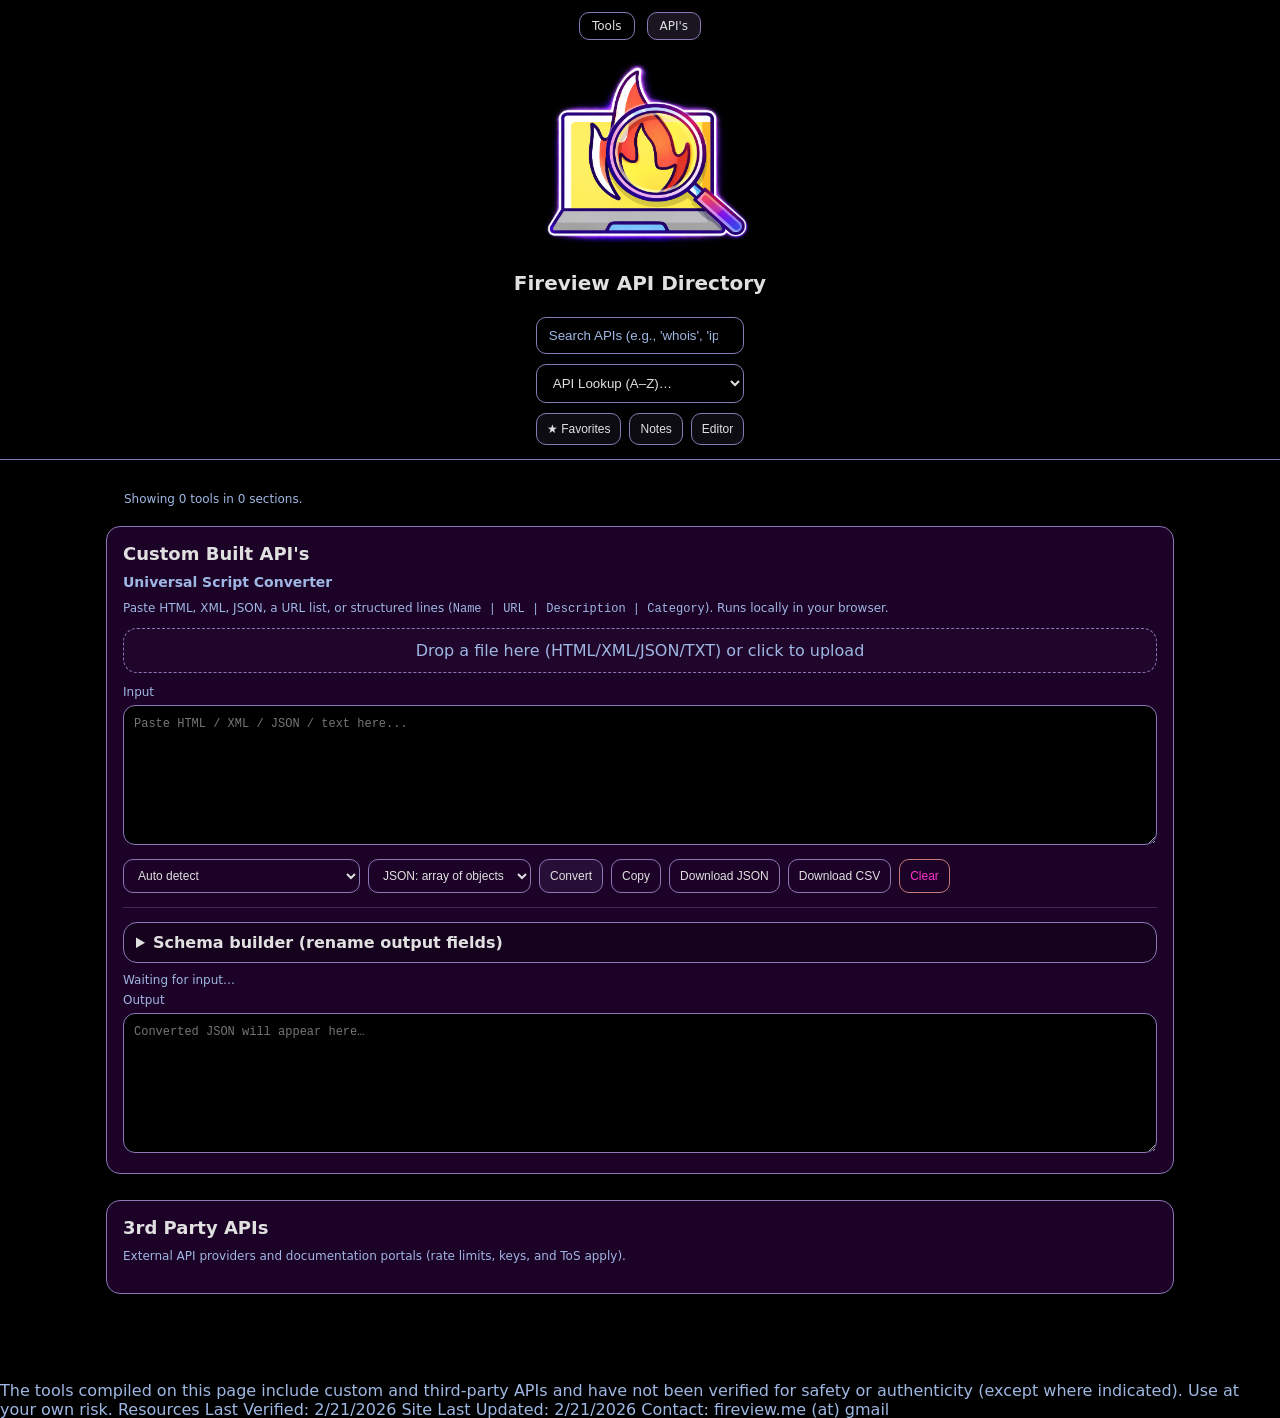
==== apis.html @ 91abe854 "Update apis.html" ====
<!DOCTYPE html>
<html lang="en">
<head>
<meta charset="utf-8"/>
<meta content="width=device-width, initial-scale=1" name="viewport"/>
<meta http-equiv="Content-Security-Policy" content="default-src 'self'; img-src 'self' data:; style-src 'self'; script-src 'self'; base-uri 'self'; form-action 'self'; object-src 'none';"/>
<title>Fireview API Directory</title>
<nav class="site-nav">
  <a href="index.html" class="nav-link">Tools</a>
  <a href="apis.html" class="nav-link active">API's</a>
</nav>
<link href="images/Fireview_Logo_Final.png" rel="icon" type="image/png"/>
<link href="images/Fireview_favicon_black.ico" rel="icon" type="image/x-icon"/>
<link rel="stylesheet" href="assets/styles.css"/>
</head>

<body>
<header>
  <div class="wrap header-inner">
    <img class="site-logo" src="images/Fireview_Logo_No_Background.png" alt="Site Logo">
    <h1>Fireview API Directory</h1>

    <div class="controls">
      <input id="q" aria-label="Search APIs" placeholder="Search APIs (e.g., 'whois', 'ip', 'enrich', 'json')" type="search"/>
      <select aria-label="Open API tool by name" id="alphaMenu">
        <option value="">API Lookup (A–Z)…</option>
      </select>

      <div class="top-actions" id="topActions">
        <button class="btn ghost" id="btnFavToggle" title="Show favorites only (f)">★ Favorites</button>
        <button class="btn ghost" id="btnNotes" title="Open notes (n)">Notes</button>
        <button class="btn ghost" id="btnEditor" title="Open editor (e)">Editor</button>
      </div>

      <!-- API category labels -->
      <div class="badges" id="badges">
        <a class="badge" href="#custom-built-apis"><span>Custom Built APIs</span> <span class="count">(1)</span></a>
        <a class="badge" href="#third-party-apis"><span>3rd Party APIs</span> <span class="count">(0)</span></a>
      </div>
    </div>
  </div>
</header>

<main id="main">
  <div id="resultsBar" class="results" aria-live="polite"></div>

  <!-- Custom Built APIs -->
<section id="custom-built-apis">
  <h2>Custom Built API's</h2>

  <!-- JSON Converter -->
  <h3 class="mini-title">Universal Script Converter</h3>

  <div class="panel" id="universalConverter">
    <p class="note">
      Paste HTML, XML, JSON, a URL list, or structured lines (<code>Name | URL | Description | Category</code>).
      Runs locally in your browser.
    </p>

    <div class="dropzone" id="convDrop" role="button" tabindex="0" aria-label="Drop a file here or click to upload">
      Drop a file here (HTML/XML/JSON/TXT) or click to upload
      <input id="convFile" type="file" accept=".html,.htm,.xml,.json,.txt,text/html,application/xml,application/json,text/plain" />
    </div>

    <label class="label" for="convInput">Input</label>
    <textarea id="convInput" class="ta" placeholder="Paste HTML / XML / JSON / text here..." spellcheck="false"></textarea>

    <div class="row">
      <select id="convMode" class="btn" aria-label="Parse mode">
        <option value="auto">Auto detect</option>
        <option value="html">HTML anchors (&lt;a href&gt;)</option>
        <option value="urls">URL list</option>
        <option value="pipes">Pipe lines (Name | URL | Desc | Cat)</option>
        <option value="xml">XML → JSON</option>
        <option value="json">JSON validate / pretty</option>
      </select>

      <select id="convOutMode" class="btn" aria-label="Output format">
        <option value="array">JSON: array of objects</option>
        <option value="keyed">JSON: keyed by url</option>
        <option value="minimal">JSON: url only</option>
      </select>

      <button class="btn ghost" id="convRun" type="button">Convert</button>
      <button class="btn" id="convCopy" type="button">Copy</button>
      <button class="btn" id="convDownloadJson" type="button">Download JSON</button>
      <button class="btn" id="convDownloadCsv" type="button">Download CSV</button>
      <button class="btn danger" id="convClear" type="button">Clear</button>
    </div>

    <div class="divider"></div>

    <details class="schema">
      <summary>Schema builder (rename output fields)</summary>
      <div class="schema-grid">
        <label class="label">Name field <input id="mapName" class="mini-in" value="name" /></label>
        <label class="label">URL field <input id="mapUrl" class="mini-in" value="url" /></label>
        <label class="label">Description field <input id="mapDesc" class="mini-in" value="description" /></label>
        <label class="label">Category field <input id="mapCat" class="mini-in" value="category" /></label>
      </div>
      <p class="note">If you change these, output JSON/CSV will use your field names.</p>
    </details>

    <div class="stat" id="convStats">Waiting for input…</div>

    <label class="label" for="convOut">Output</label>
    <textarea id="convOut" class="ta" readonly placeholder="Converted JSON will appear here…"></textarea>
  </div>
</section>

  <!-- 3rd Party APIs -->
  <section id="third-party-apis" data-category="3rd Party APIs">
    <h2>3rd Party APIs</h2>
    <div class="note">External API providers and documentation portals (rate limits, keys, and ToS apply).</div>
    <ul>
      <!-- Add new API tools here as <li class="tool"> ... -->
    </ul>
  </section>

</main>

<footer>
The tools compiled on this page include custom and third-party APIs and have not been verified for safety or authenticity (except where indicated). Use at your own risk.
Resources Last Verified: 2/21/2026
Site Last Updated: 2/21/2026
Contact: fireview.me (at) gmail
</footer>

<!-- NOTES PANEL -->
<div class="drawer hidden" id="notesDrawer" aria-hidden="true">
  <div class="drawer-head">
    <div class="drawer-title">Notes</div>
    <button class="btn" id="btnNotesClose">Close</button>
  </div>

  <div class="drawer-body">
    <label class="label">Global notes</label>
    <textarea id="globalNotes" class="ta" placeholder="General notes..."></textarea>

    <div class="divider"></div>

    <label class="label">Favorite tools</label>
    <div id="favList" class="list"></div>
  </div>
</div>

<!-- EDITOR PANEL -->
<div class="drawer hidden" id="editorDrawer" aria-hidden="true">
  <div class="drawer-head">
    <div class="drawer-title">Editor</div>
    <button class="btn" id="btnEditorClose">Close</button>
  </div>

  <div class="drawer-body">
    <div class="note">
      Format: one tool per line as <b>Category | Name | URL | Description</b>.
      Category must match an existing section heading (e.g. “Custom Built APIs”).
      Description becomes <code>data-title</code> (used by search + pill text).
    </div>

    <textarea id="editorText" class="ta" spellcheck="false"
      placeholder="Custom Built APIs | Example API Tool | https://example.com | api documentation / endpoint notes"></textarea>

    <div class="row">
      <button class="btn" id="btnLoadCurrent">Load current</button>
      <button class="btn" id="btnLoadSaved">Load saved override</button>
      <button class="btn" id="btnSaveOverride">Save override</button>
      <button class="btn" id="btnApplyOverride">Apply override</button>
      <button class="btn danger" id="btnClearOverride">Clear override</button>
    </div>
  </div>
</div>

<!-- TOOL NOTE MODAL -->
<div class="modal hidden" id="toolNoteModal" aria-hidden="true">
  <div class="modal-card">
    <div class="modal-head">
      <div class="modal-title" id="toolNoteTitle">Tool note</div>
      <button class="btn" id="btnToolNoteClose">Close</button>
    </div>
    <textarea id="toolNoteText" class="ta" placeholder="Notes for this tool..."></textarea>
    <div class="row">
      <button class="btn" id="btnToolNoteSave">Save note</button>
      <button class="btn danger" id="btnToolNoteDelete">Delete note</button>
    </div>
  </div>
</div>
  
<script src="assets/app.js" defer></script>
  
<script src="assets/convert_api.js" defer></script>
</body>
</html>
---- assets/styles.css ----
:root{
  --bg:#000000;        /* darkest background */
  --panel:#1c0227;     /* cards / sections */
  --line:#8a78b7;      /* borders */
  --muted:#9fb7e3;     /* secondary text */
  --text:#e0e0e0;      /* primary text */
}
*{box-sizing:border-box} body{
  margin:0;
  font-family:system-ui,-apple-system,Segoe UI,Roboto,Arial,sans-serif;
  background:var(--bg);
  color:var(--text);
}
header{
  position:sticky;
  top:0;
  z-index:10;
  background:rgba(0,0,0,.92);
  backdrop-filter: blur(8px);
  border-bottom:1px solid var(--line);

  /*  smooth full-hide animation */
  transition: transform 0.25s ease-in-out;
  will-change: transform;
}
header.hide{
  /*  full-hide state  */
  transform: translateY(-100%);
}
.site-nav{
  display:flex;
  justify-content:center;
  gap:12px;
  margin-top:12px;
}

.nav-link{
  padding:6px 12px;
  border:1px solid var(--line);
  border-radius:10px;
  text-decoration:none;
  color:var(--text);
  font-size:12px;
  transition:background .2s ease, border-color .2s ease;
}

.nav-link:hover{
  border-color:var(--muted);
}

.nav-link.active{
  background:rgba(138,120,183,.18);
}
.wrap{max-width:1100px;margin:0 auto;padding:14px 16px;}
h1{margin:0;font-size:20px;font-weight:650;}
.sub{margin-top:6px;color:var(--muted);font-size:13px;line-height:1.35;}
.controls{
  display:flex;
  flex-direction:column;
  gap:10px;
  align-items:stretch;
  margin-top:12px;
}
input[type="search"]{
  width:100%;
  min-width:0;
  padding:10px 12px;
  border:1px solid var(--line);
  border-radius:10px;
  background:var(--bg);
  color:var(--text);
  outline:none;
}
input[type="search"]::placeholder{
  color:var(--muted);
}
.badges{display:flex;gap:8px;flex-wrap:wrap}
.badge{
  border:1px solid var(--line);
  background:var(--panel);
  color:var(--text);
  padding:7px 10px;
  border-radius:999px;
  font-size:12px;
  text-decoration:none;
  white-space:nowrap;
}
.badge:hover{
  border-color:var(--muted);
}
.badge .count{color:var(--muted);font-variant-numeric: tabular-nums;}
main{max-width:1100px;margin:0 auto;padding:18px 16px 60px;}
section{
  margin:20px 0 26px;
  padding:16px;
  border:1px solid var(--line);
  border-radius:14px;
  background:var(--panel);
}
section h2{margin:0 0 10px;font-size:18px}
.note{color:var(--muted);font-size:12px;line-height:1.45;margin:6px 0 0}
ul{list-style:none;margin:12px 0 0;padding:0;display:grid;grid-template-columns:repeat(auto-fit,minmax(260px,1fr));gap:10px;}
li{
  border:1px solid var(--line);
  border-radius:12px;
  padding:10px 12px;
  background:var(--bg);
  text-align:center;
}
.meta{
  margin-top:6px;
  font-size:12px;
  color:var(--muted);

  display:flex;
  flex-direction:column;
  align-items:center;
  gap:6px;
  text-align:center;
}
.pill{
  border:1px solid var(--line);
  border-radius:0;          /* square */
  padding:2px 8px;
  font-size:11px;
  color:var(--muted);
  background:transparent;
}
footer{
  color:var(--muted);
}
kbd{
  border:1px solid var(--line);
  border-bottom-width:2px;
  border-radius:6px;
  padding:1px 6px;
  background:var(--bg);
  color:var(--text);
  font-size:11px;
}
.hidden{display:none !important;}
/* Hide top category navigation (dropdown or badges) */
#nav,
.badges{
  display:none !important;
}
/* Alphabetical dropdown menu bar */
#alphaMenu{
  width:100%;
  padding:10px 12px;
  border:1px solid var(--line);
  border-radius:10px;
  background:var(--bg);
  color:var(--text);
  outline:none;
}
#alphaMenu option,
#alphaMenu optgroup{
  background:var(--bg);
  color:var(--text);
}

.meta{
  min-height:36px;
}
.tool-search {
  margin-top: 8px;
  display: flex;
  gap: 8px;
  justify-content: center;
}

.tool-search input[type="search"]{
  width: min(240px, 100%);
  padding: 6px 8px;
  border: 1px solid var(--line);
  border-radius: 10px;
  background: var(--bg);
  color: var(--text);
  outline: none;
  font-size: 12px;
}

.tool-search button{
  padding: 6px 10px;
  border: 1px solid var(--line);
  border-radius: 10px;
  background: transparent;
  color: var(--text);
  cursor: pointer;
  font-size: 12px;
}
.tool-search button:hover{
  border-color: var(--muted);
}
/* Tool title is text (not a link) */
.link{
  display:block;
  color:var(--text);
  font-weight:600;
  font-size:14px;
  line-height:1.25;
  text-align:center;
}

/* Clickable URL shown under the title */
.url-link{
  display:block;
  color:var(--muted);
  font-size:12px;
  text-decoration:none;
  word-break:break-all;
}
.url-link:hover{
  color:var(--text);
  text-decoration:underline;
}

/* URL Search Cards for Tools */
li.tool{
  display:flex;
  flex-direction:column;
  justify-content:center;
  min-height:120px;
}
/* Logo layout */
.header-inner{
  display:flex;
  flex-direction:column;   /* stack logo above search */
  align-items:center;
  text-align:center;
  gap:10px;
}

/* Logo sizing */
.site-logo{
  width:240px;
  height:auto;
  display:block;
  margin:0 auto;
}
/* Buttons */
.btn{
  padding:8px 10px;
  border:1px solid var(--line);
  border-radius:10px;
  background:transparent;
  color:var(--text);
  cursor:pointer;
  font-size:12px;
}
.btn:hover{border-color:var(--muted);}
.btn.ghost{background:rgba(138,120,183,.10);}
.btn.danger{border-color:#c77; color:#f3c;}
.top-actions{display:flex; gap:8px; justify-content:center; flex-wrap:wrap;
}
/* Favorites toggle active state (top button) */
button.btn.on{
  background:#d4af37;        /* gold */
  border-color:#d4af37;
  color:#000;
}
.btn.on:hover{
  background:#e6c55c;
  border-color:#e6c55c;
}
/* Star + tool actions */
.tool-actions{
  display:flex;
  gap:8px;
  justify-content:center;
  align-items:center;
  margin-top:8px;
}
.star{
  border:1px solid var(--line);
  border-radius:10px;
  padding:4px 8px;
  cursor:pointer;
  user-select:none;
  font-size:12px;
  line-height:1;
}
.star.on{
  background:#d4af37; /*gold star - fave tools */
  border-color:#d4af37;
  color:#000;
}
.mini{
  border:1px solid var(--line);
  border-radius:10px;
  padding:4px 8px;
  font-size:12px;
  cursor:pointer;
}

/* Drawer panels */
.drawer{
  position:fixed;
  top:0; right:0;
  width:min(520px, 92vw);
  height:100%;
  background:rgba(0,0,0,.96);
  border-left:1px solid var(--line);
  z-index:50;
  display:flex;
  flex-direction:column;
}
.drawer-head{
  padding:12px 12px;
  border-bottom:1px solid var(--line);
  display:flex;
  justify-content:space-between;
  align-items:center;
  gap:10px;
}
.drawer-title{font-weight:650;}
.drawer-body{padding:12px; overflow:auto;}
.label{display:block; margin:6px 0; color:var(--muted); font-size:12px;}
.ta{
  width:100%;
  min-height:140px;
  border:1px solid var(--line);
  border-radius:12px;
  background:var(--bg);
  color:var(--text);
  padding:10px;
  outline:none;
  font-size:12px;
  line-height:1.35;
}
.row{display:flex; gap:8px; flex-wrap:wrap; margin-top:10px;}
.divider{height:1px; background:rgba(138,120,183,.35); margin:14px 0;}
.list{display:flex; flex-direction:column; gap:8px;}
.list a{
  color:var(--muted);
  text-decoration:none;
  border:1px solid var(--line);
  border-radius:12px;
  padding:8px 10px;
}
.list a:hover{color:var(--text); border-color:var(--muted);}

/* Modal */
.modal{
  position:fixed; inset:0;
  background:rgba(0,0,0,.65);
  z-index:60;
  display:flex;
  align-items:center;
  justify-content:center;
  padding:14px;
}
.modal-card{
  width:min(720px, 96vw);
  background:rgba(0,0,0,.96);
  border:1px solid var(--line);
  border-radius:14px;
  padding:12px;
}
.modal-head{
  display:flex;
  align-items:center;
  justify-content:space-between;
  gap:10px;
  margin-bottom:10px;
}
.modal-title{font-weight:650;}

/* QoF additions */
.skip{
  position:absolute;
  left:-9999px;
  top:auto;
  width:1px;
  height:1px;
  overflow:hidden;
}
.skip:focus{
  left:12px;
  top:12px;
  width:auto;
  height:auto;
  padding:8px 12px;
  border:1px solid var(--line);
  background:rgba(0,0,0,.92);
  color:var(--text);
  border-radius:10px;
  z-index:999;
}
.results{
  margin:14px auto 0;
  max-width:1200px;
  padding:0 18px;
  color:var(--muted);
  font-size:12px;
}
.empty{
  margin:10px auto 0;
  max-width:1200px;
  padding:0 18px;
  color:var(--muted);
  font-size:13px;
}
:focus-visible{
  outline:2px solid var(--muted);
  outline-offset:2px;
}
section{
  content-visibility:auto;
  contain-intrinsic-size: 400px;
}
/* Universal Script Converter panel */
.mini-title{
  margin:6px 0 10px;
  font-size:14px;
  color:var(--muted);
  font-weight:650;
}

#universalConverter .note{
  color:var(--muted);
  font-size:12px;
  line-height:1.45;
  margin:0 0 10px;
}

.dropzone{
  position:relative;
  border:1px dashed var(--line);
  border-radius:14px;
  padding:12px;
  text-align:center;
  color:var(--muted);
  background:rgba(255,255,255,.02);
  cursor:pointer;
  margin:10px 0 12px;
}
.dropzone:hover{border-color:var(--muted);}
.dropzone.dragover{
  border-color:var(--muted);
  background:rgba(159,183,227,.08);
}
.dropzone input[type="file"]{
  position:absolute;
  inset:0;
  opacity:0;
  cursor:pointer;
}

.schema{
  border:1px solid var(--line);
  border-radius:14px;
  padding:10px 12px;
  background:rgba(0,0,0,.25);
}
.schema summary{cursor:pointer; color:var(--text); font-weight:650;}
.schema-grid{
  display:grid;
  grid-template-columns:repeat(auto-fit, minmax(210px, 1fr));
  gap:10px;
  margin-top:10px;
}
.mini-in{
  width:100%;
  padding:8px 10px;
  border:1px solid var(--line);
  border-radius:10px;
  background:var(--bg);
  color:var(--text);
  outline:none;
  font-size:12px;
}

#universalConverter .stat{
  margin:10px 0 0;
  color:var(--muted);
  font-size:12px;
}
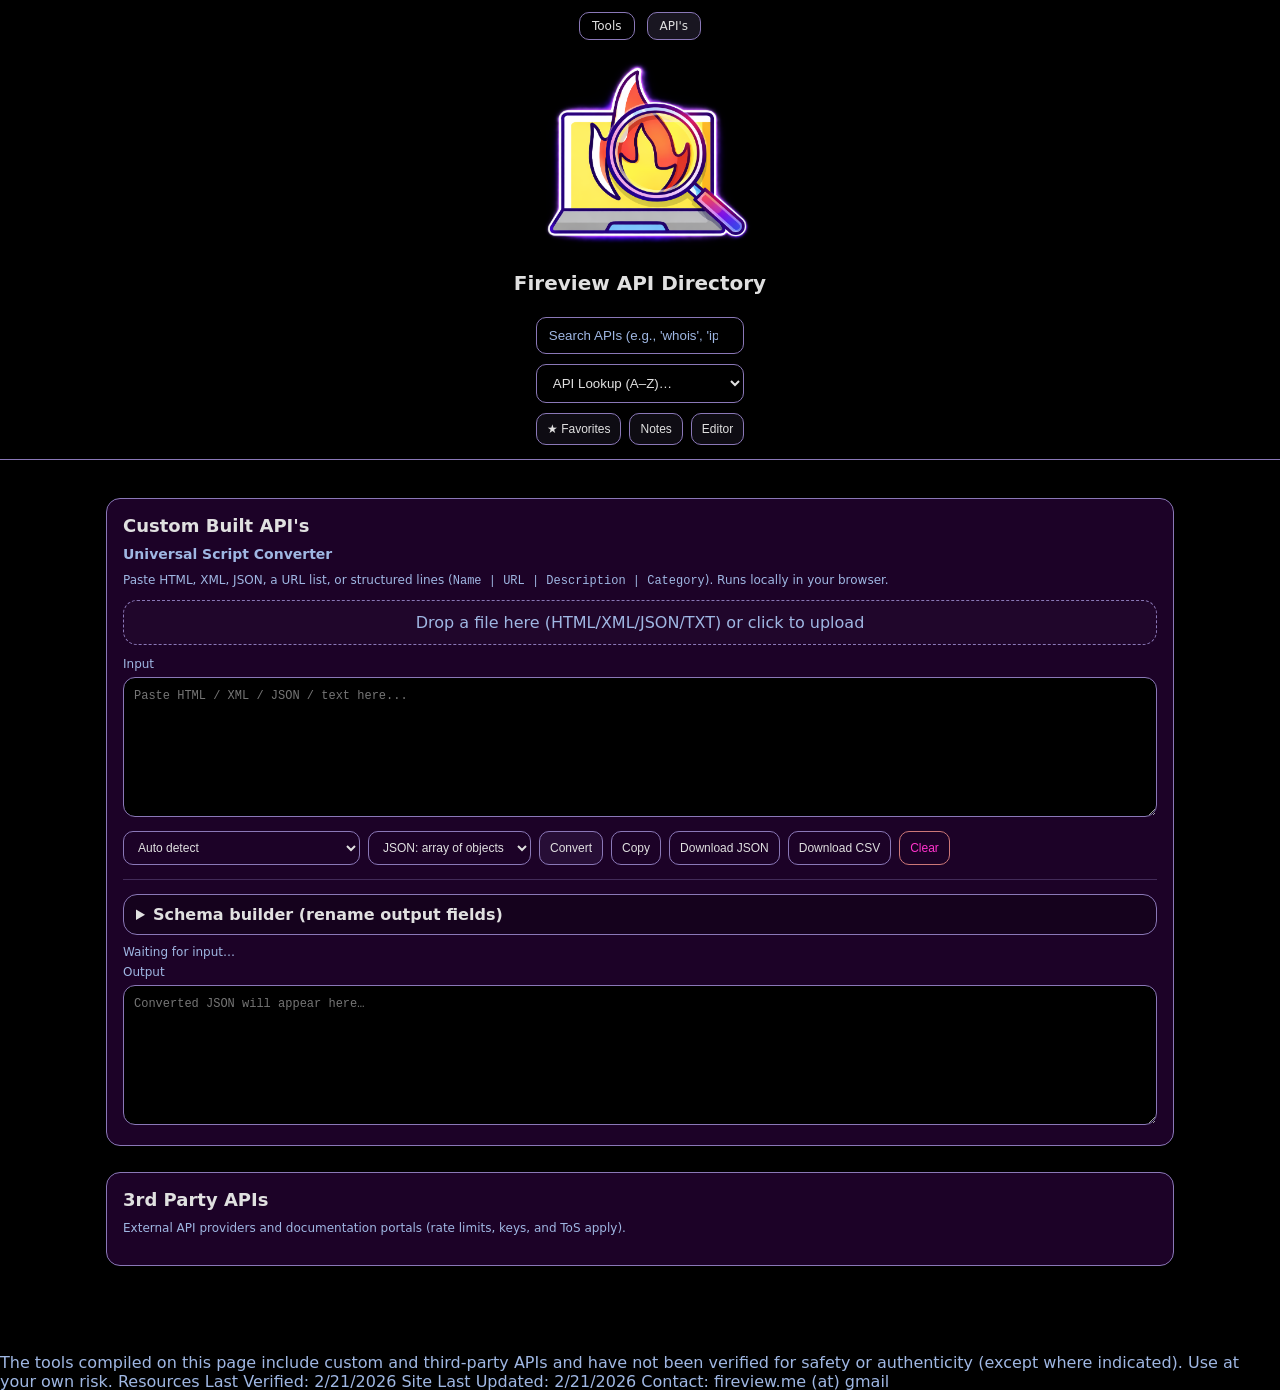
==== commit dc808a5b: "Update apis.html" ====
--- a/apis.html
+++ b/apis.html
@@ -42,8 +42,6 @@
 </header>
 
 <main id="main">
-  <div id="resultsBar" class="results" aria-live="polite"></div>
-
   <!-- Custom Built APIs -->
 <section id="custom-built-apis">
   <h2>Custom Built API's</h2>
@@ -193,3 +191,4 @@
 </html>
 
 
+
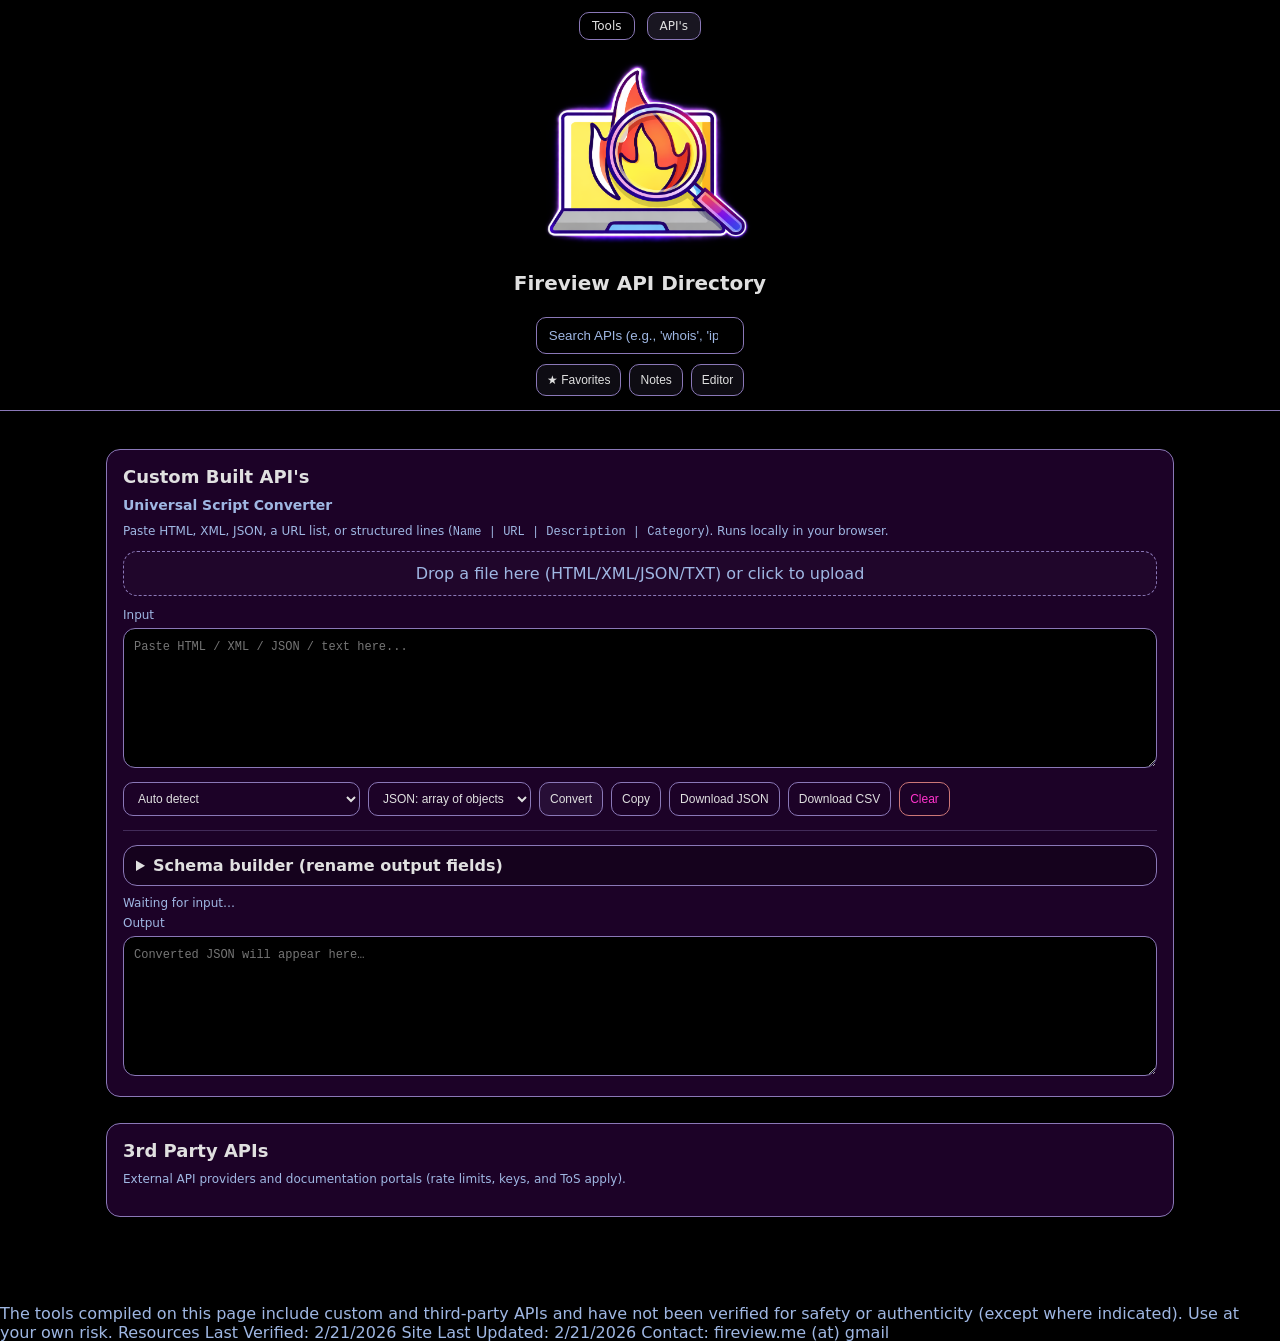
==== commit cf9ccf8c: "Update apis.html" ====
--- a/apis.html
+++ b/apis.html
@@ -22,10 +22,7 @@
 
     <div class="controls">
       <input id="q" aria-label="Search APIs" placeholder="Search APIs (e.g., 'whois', 'ip', 'enrich', 'json')" type="search"/>
-      <select aria-label="Open API tool by name" id="alphaMenu">
-        <option value="">API Lookup (A–Z)…</option>
-      </select>
-
+    
       <div class="top-actions" id="topActions">
         <button class="btn ghost" id="btnFavToggle" title="Show favorites only (f)">★ Favorites</button>
         <button class="btn ghost" id="btnNotes" title="Open notes (n)">Notes</button>
@@ -192,3 +189,4 @@
 
 
 
+
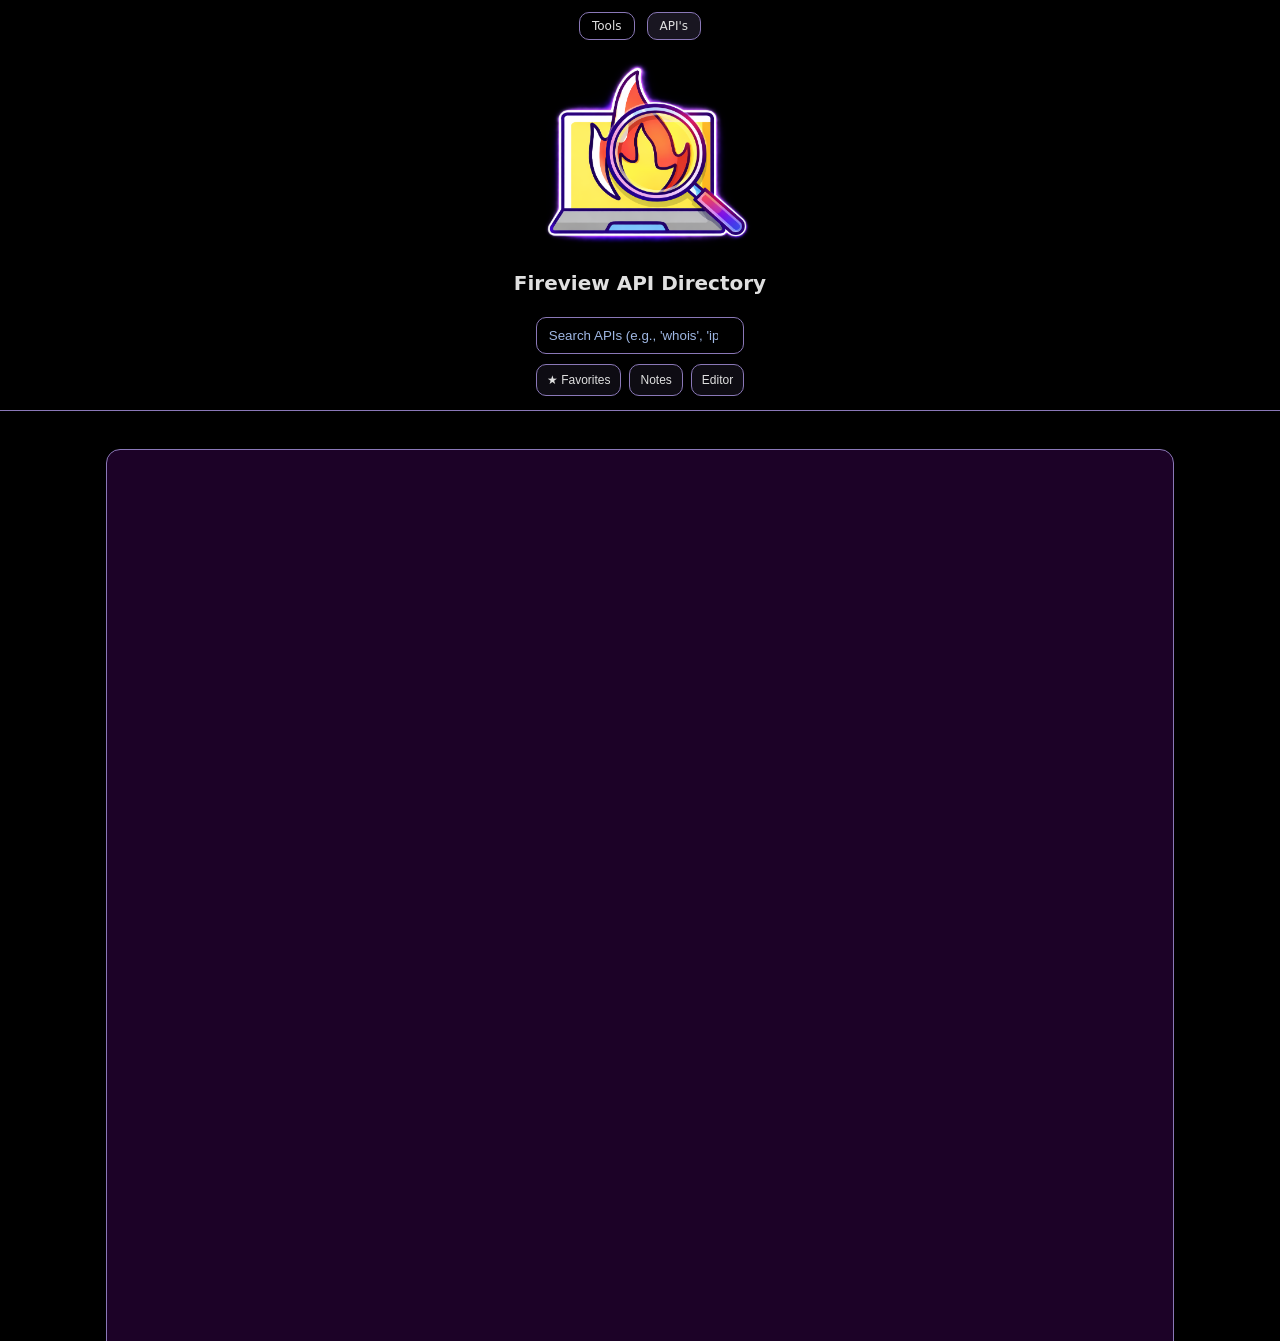
==== commit 100f2eb0: "Update apis.html" ====
--- a/apis.html
+++ b/apis.html
@@ -9,15 +9,15 @@
   <a href="index.html" class="nav-link">Tools</a>
   <a href="apis.html" class="nav-link active">API's</a>
 </nav>
-<link href="images/Fireview_Logo_Final.png" rel="icon" type="image/png"/>
-<link href="images/Fireview_favicon_black.ico" rel="icon" type="image/x-icon"/>
+<link href="images/fireview_logo_final.png" rel="icon" type="image/png"/>
+<link href="images/fireview_favicon_black.ico" rel="icon" type="image/x-icon"/>
 <link rel="stylesheet" href="assets/styles.css"/>
 </head>
 
 <body>
 <header>
   <div class="wrap header-inner">
-    <img class="site-logo" src="images/Fireview_Logo_No_Background.png" alt="Site Logo">
+    <img class="site-logo" src="images/fireview_logo_no_background.png" alt="Site Logo">
     <h1>Fireview API Directory</h1>
 
     <div class="controls">
@@ -31,7 +31,7 @@
 
       <!-- API category labels -->
       <div class="badges" id="badges">
-        <a class="badge" href="#custom-built-apis"><span>Custom Built APIs</span> <span class="count">(1)</span></a>
+        <a class="badge" href="#script-converter"><span>Script Converter</span> <span class="count">(1)</span></a>
         <a class="badge" href="#third-party-apis"><span>3rd Party APIs</span> <span class="count">(0)</span></a>
       </div>
     </div>
@@ -40,15 +40,15 @@
 
 <main id="main">
   <!-- Custom Built APIs -->
-<section id="custom-built-apis">
-  <h2>Custom Built API's</h2>
+<section id="Script Converter">
+  <h2>Script Converter</h2>
 
   <!-- JSON Converter -->
   <h3 class="mini-title">Universal Script Converter</h3>
 
   <div class="panel" id="universalConverter">
     <p class="note">
-      Paste HTML, XML, JSON, a URL list, or structured lines (<code>Name | URL | Description | Category</code>).
+      Paste HTML, XML, JSON, a URL list, or structured lines here.
       Runs locally in your browser.
     </p>
 
@@ -190,3 +190,5 @@
 
 
 
+
+
--- a/assets/styles.css
+++ b/assets/styles.css
@@ -293,7 +293,34 @@
   font-size:12px;
   cursor:pointer;
 }
-
+/* Container created by JS is .actions (not .tool-actions) */
+.actions{
+  display:flex;
+  gap:8px;
+  justify-content:center;
+  align-items:center;
+  margin:8px 0 0;
+}
+
+/* Star button created by JS is button.icon-btn.star */
+.icon-btn{
+  border:1px solid var(--line);
+  border-radius:10px;
+  padding:4px 8px;
+  background:transparent;
+  color:var(--text);
+  cursor:pointer;
+  user-select:none;
+  font-size:12px;
+  line-height:1;
+}
+
+/* When a tool is favorited, JS sets li.tool.is-fav */
+li.tool.is-fav .star{
+  background:#d4af37;
+  border-color:#d4af37;
+  color:#000;
+}
 /* Drawer panels */
 .drawer{
   position:fixed;
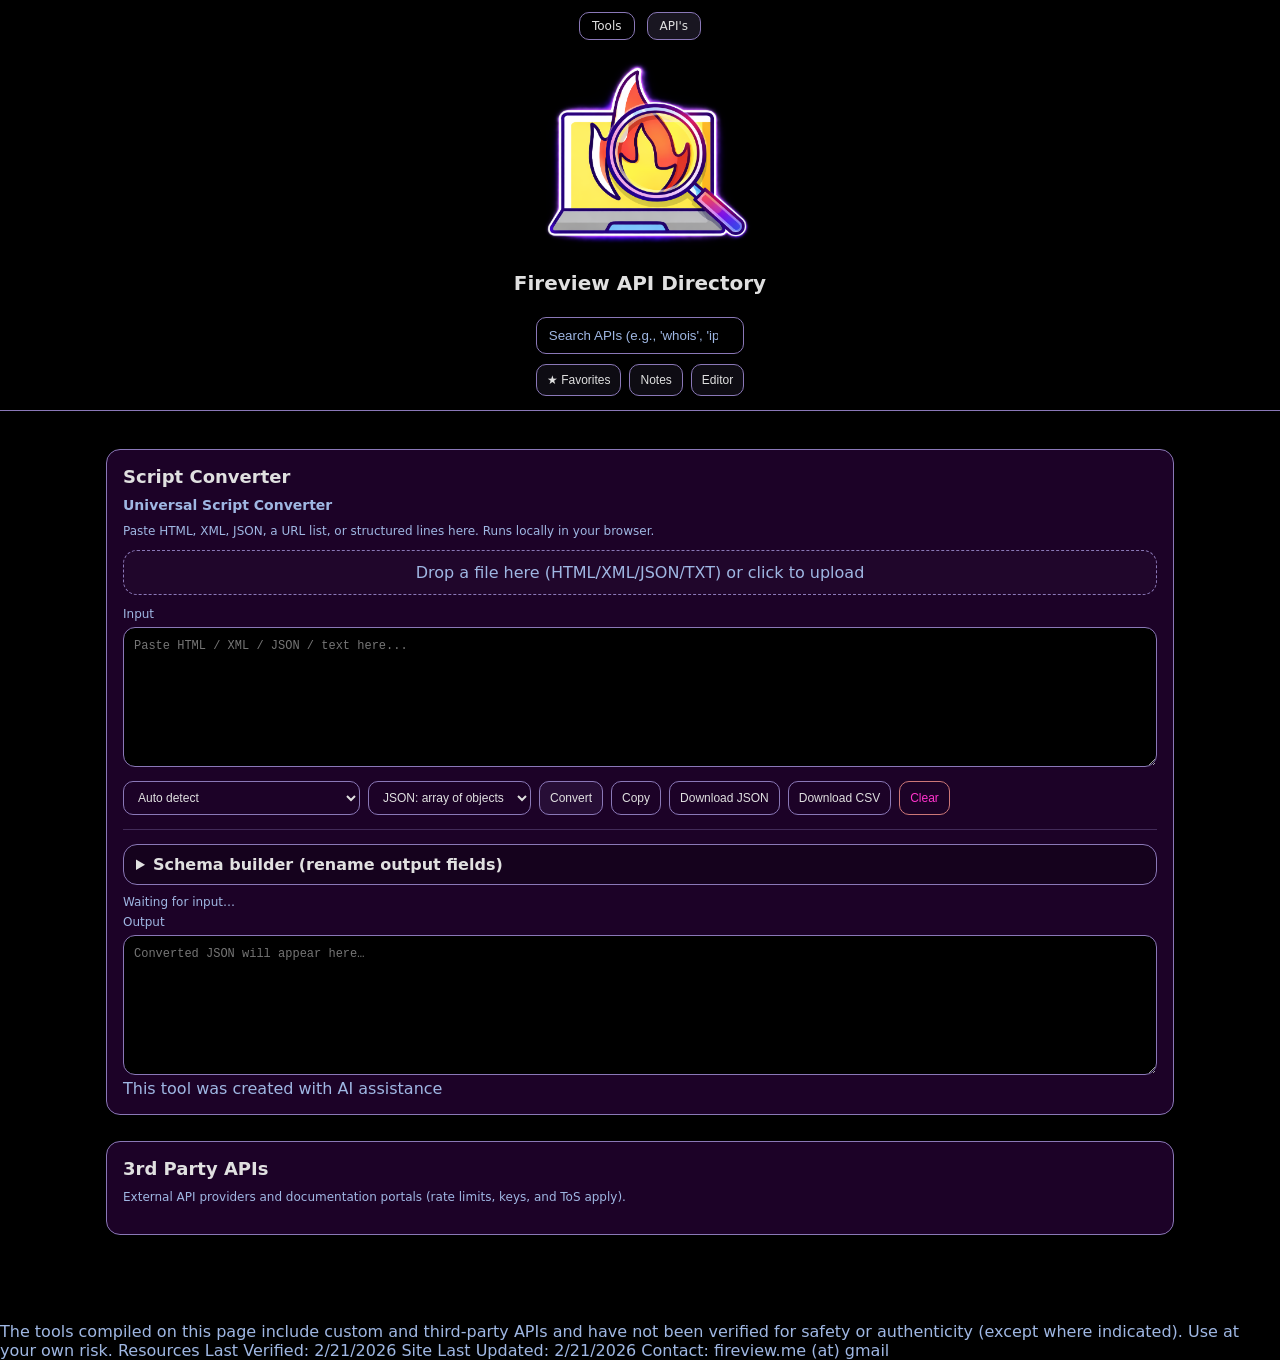
==== commit 28273ecb: "Update apis.html" ====
--- a/apis.html
+++ b/apis.html
@@ -101,6 +101,7 @@
     <label class="label" for="convOut">Output</label>
     <textarea id="convOut" class="ta" readonly placeholder="Converted JSON will appear here…"></textarea>
   </div>
+<footer> This tool was created with AI assistance </footer>
 </section>
 
   <!-- 3rd Party APIs -->
@@ -192,3 +193,4 @@
 
 
 
+
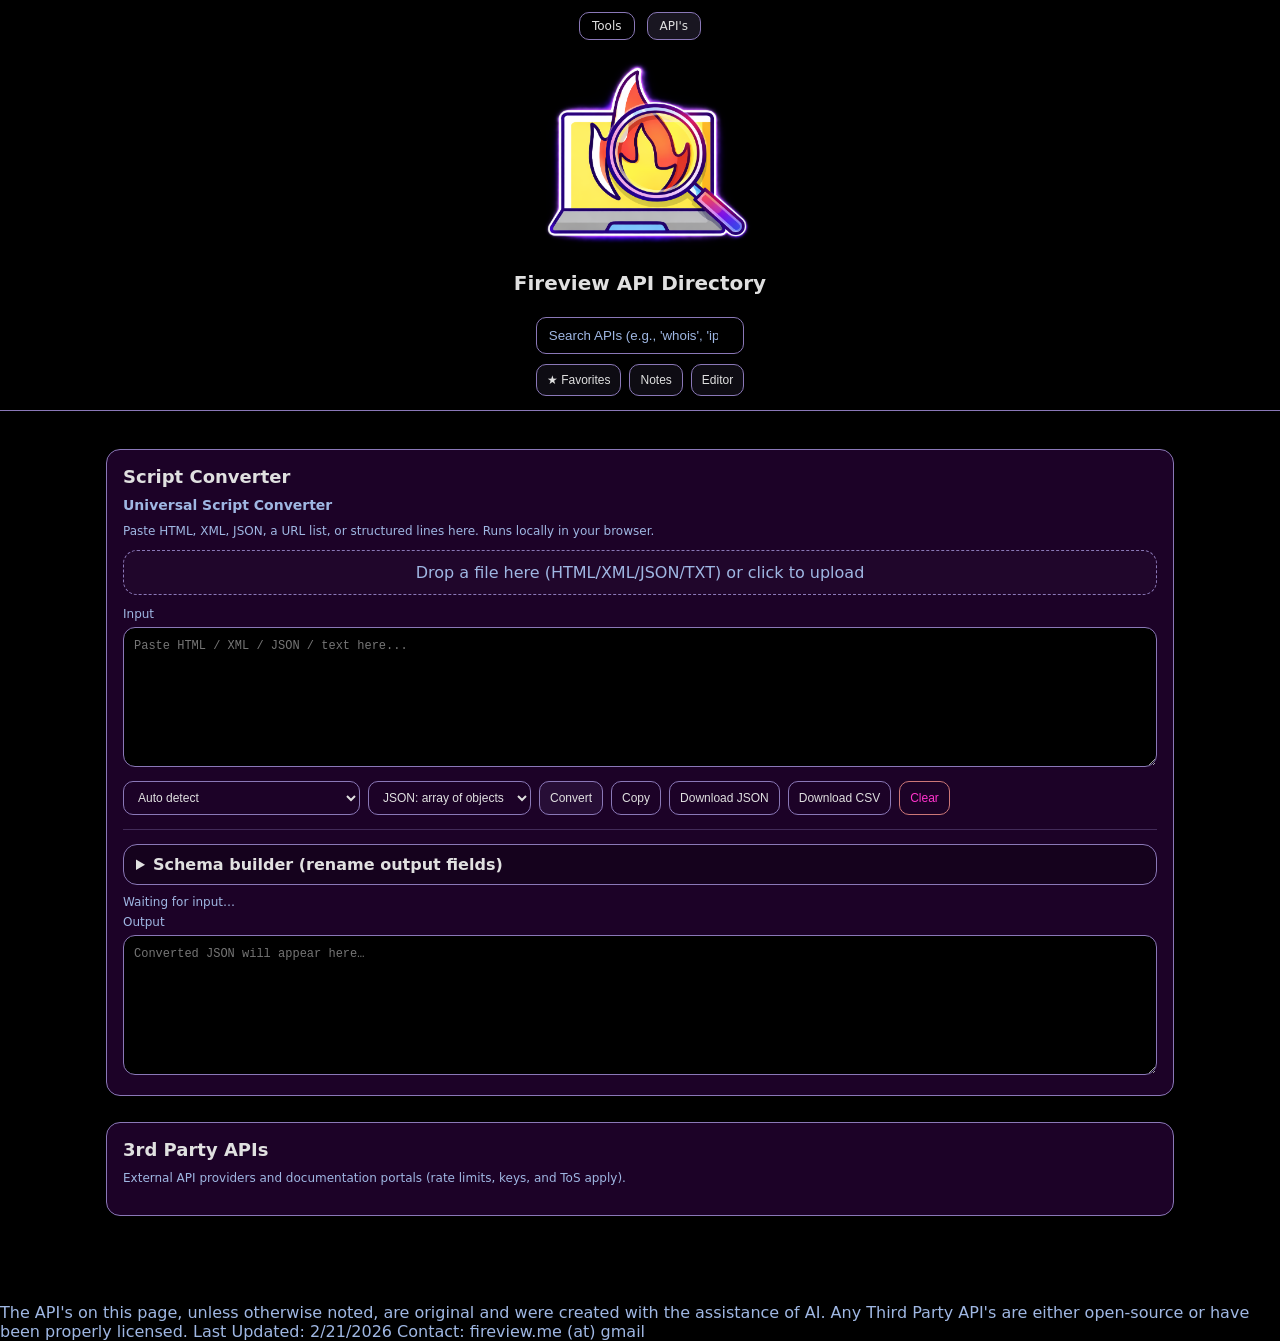
==== commit 9ffe8241: "Update apis.html" ====
--- a/apis.html
+++ b/apis.html
@@ -101,7 +101,6 @@
     <label class="label" for="convOut">Output</label>
     <textarea id="convOut" class="ta" readonly placeholder="Converted JSON will appear here…"></textarea>
   </div>
-<footer> This tool was created with AI assistance </footer>
 </section>
 
   <!-- 3rd Party APIs -->
@@ -109,16 +108,17 @@
     <h2>3rd Party APIs</h2>
     <div class="note">External API providers and documentation portals (rate limits, keys, and ToS apply).</div>
     <ul>
-      <!-- Add new API tools here as <li class="tool"> ... -->
+      <!--  API tools <li class="tool"> ... -->
     </ul>
   </section>
 
 </main>
 
 <footer>
-The tools compiled on this page include custom and third-party APIs and have not been verified for safety or authenticity (except where indicated). Use at your own risk.
-Resources Last Verified: 2/21/2026
-Site Last Updated: 2/21/2026
+The API's on this page, unless otherwise noted, are original and were created with the assistance of AI.
+
+Any Third Party API's are either open-source or have been properly licensed. 
+Last Updated: 2/21/2026
 Contact: fireview.me (at) gmail
 </footer>
 
@@ -194,3 +194,4 @@
 
 
 
+
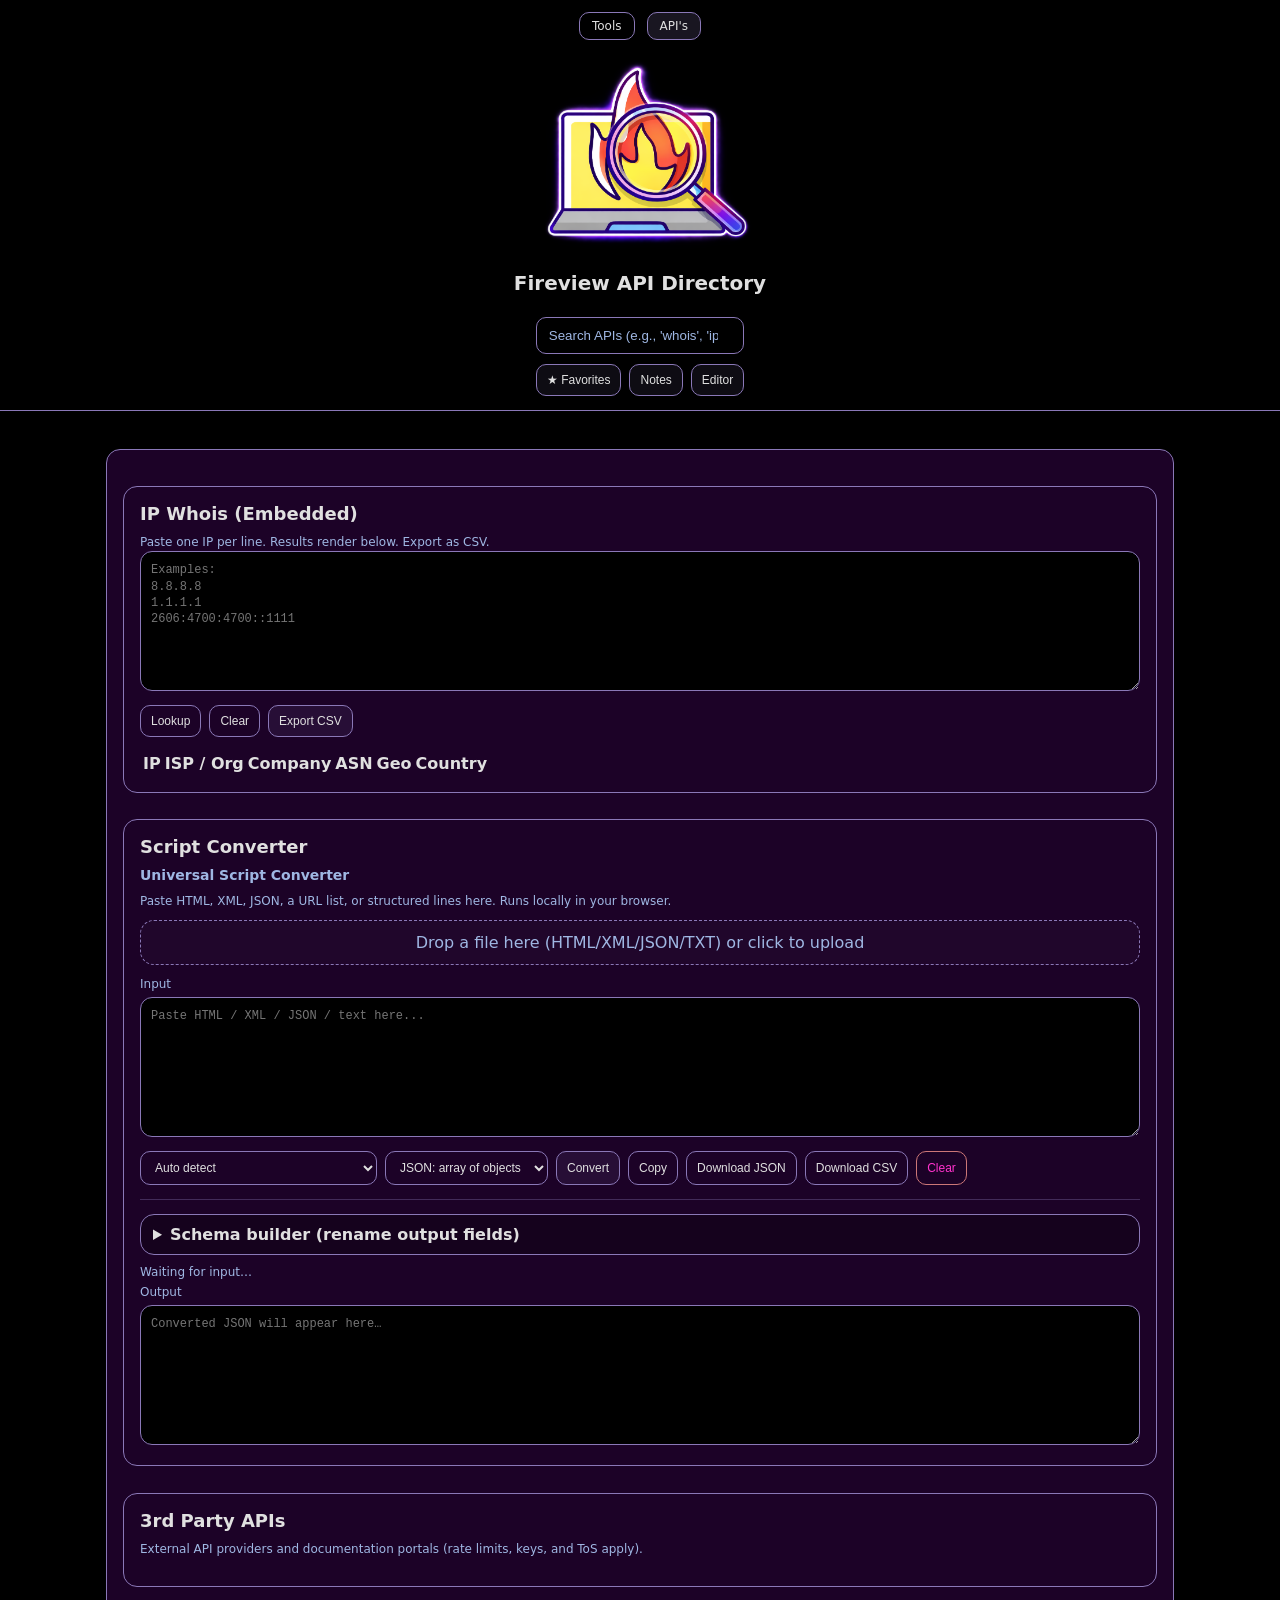
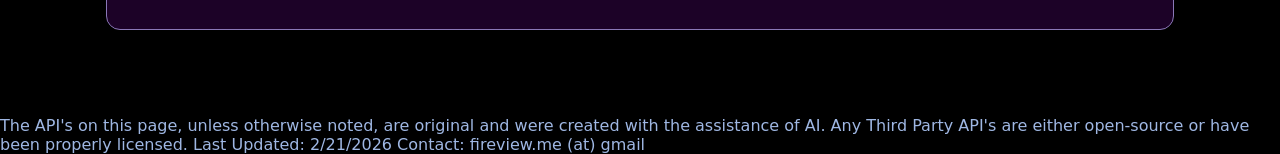
==== commit 8ad0939c: "Update apis.html IP whoislook up API" ====
--- a/apis.html
+++ b/apis.html
@@ -3,7 +3,15 @@
 <head>
 <meta charset="utf-8"/>
 <meta content="width=device-width, initial-scale=1" name="viewport"/>
-<meta http-equiv="Content-Security-Policy" content="default-src 'self'; img-src 'self' data:; style-src 'self'; script-src 'self'; base-uri 'self'; form-action 'self'; object-src 'none';"/>
+<meta http-equiv="Content-Security-Policy"
+  content="default-src 'self';
+           img-src 'self' data:;
+           style-src 'self';
+           script-src 'self';
+           connect-src 'self' https://ipapi.co;
+           base-uri 'self';
+           form-action 'self';
+           object-src 'none';"/>
 <title>Fireview API Directory</title>
 <nav class="site-nav">
   <a href="index.html" class="nav-link">Tools</a>
@@ -31,7 +39,7 @@
 
       <!-- API category labels -->
       <div class="badges" id="badges">
-        <a class="badge" href="#script-converter"><span>Script Converter</span> <span class="count">(1)</span></a>
+        <a class="badge" href="#custom-built-apis"><span>Custom Built API's</span> <span class="count">(2)</span></a>
         <a class="badge" href="#third-party-apis"><span>3rd Party APIs</span> <span class="count">(0)</span></a>
       </div>
     </div>
@@ -40,10 +48,49 @@
 
 <main id="main">
   <!-- Custom Built APIs -->
-<section id="Script Converter">
+<section id="Custom Built API's">
+  <!-- IP Whois Lookup -->
+<section id="ip-whois" data-category="Network, IP &amp; Infrastructure">
+  <h2>IP Whois (Embedded)</h2>
+  <div class="note">Paste one IP per line. Results render below. Export as CSV.</div>
+
+  <div class="ipwhois-box">
+    <textarea id="ipInput" class="ta" rows="6" spellcheck="false"
+      placeholder="Examples:
+8.8.8.8
+1.1.1.1
+2606:4700:4700::1111"></textarea>
+
+    <div class="row">
+      <button class="btn" id="btnIpLookup" type="button">Lookup</button>
+      <button class="btn" id="btnIpClear" type="button">Clear</button>
+      <button class="btn ghost" id="btnIpExport" type="button" disabled>Export CSV</button>
+    </div>
+
+    <div id="ipStatus" class="results" aria-live="polite"></div>
+
+    <div class="ipwhois-table-wrap">
+      <table class="ipwhois-table" id="ipTable" aria-label="IP Whois results">
+        <thead>
+          <tr>
+            <th>IP</th>
+            <th>ISP / Org</th>
+            <th>Company</th>
+            <th>ASN</th>
+            <th>Geo</th>
+            <th>Country</th>
+          </tr>
+        </thead>
+        <tbody id="ipTbody"></tbody>
+      </table>
+    </div>
+  </div>
+</section>
+  <!-- IP whois Lookup End -->
+  
+  <!--Universal Script Converter -->
+  <section id="Universal Script Converter">
   <h2>Script Converter</h2>
-
-  <!-- JSON Converter -->
   <h3 class="mini-title">Universal Script Converter</h3>
 
   <div class="panel" id="universalConverter">
@@ -102,7 +149,8 @@
     <textarea id="convOut" class="ta" readonly placeholder="Converted JSON will appear here…"></textarea>
   </div>
 </section>
-
+<!-- Universal Script Converter End -->
+  
   <!-- 3rd Party APIs -->
   <section id="third-party-apis" data-category="3rd Party APIs">
     <h2>3rd Party APIs</h2>
@@ -195,3 +243,4 @@
 
 
 
+
